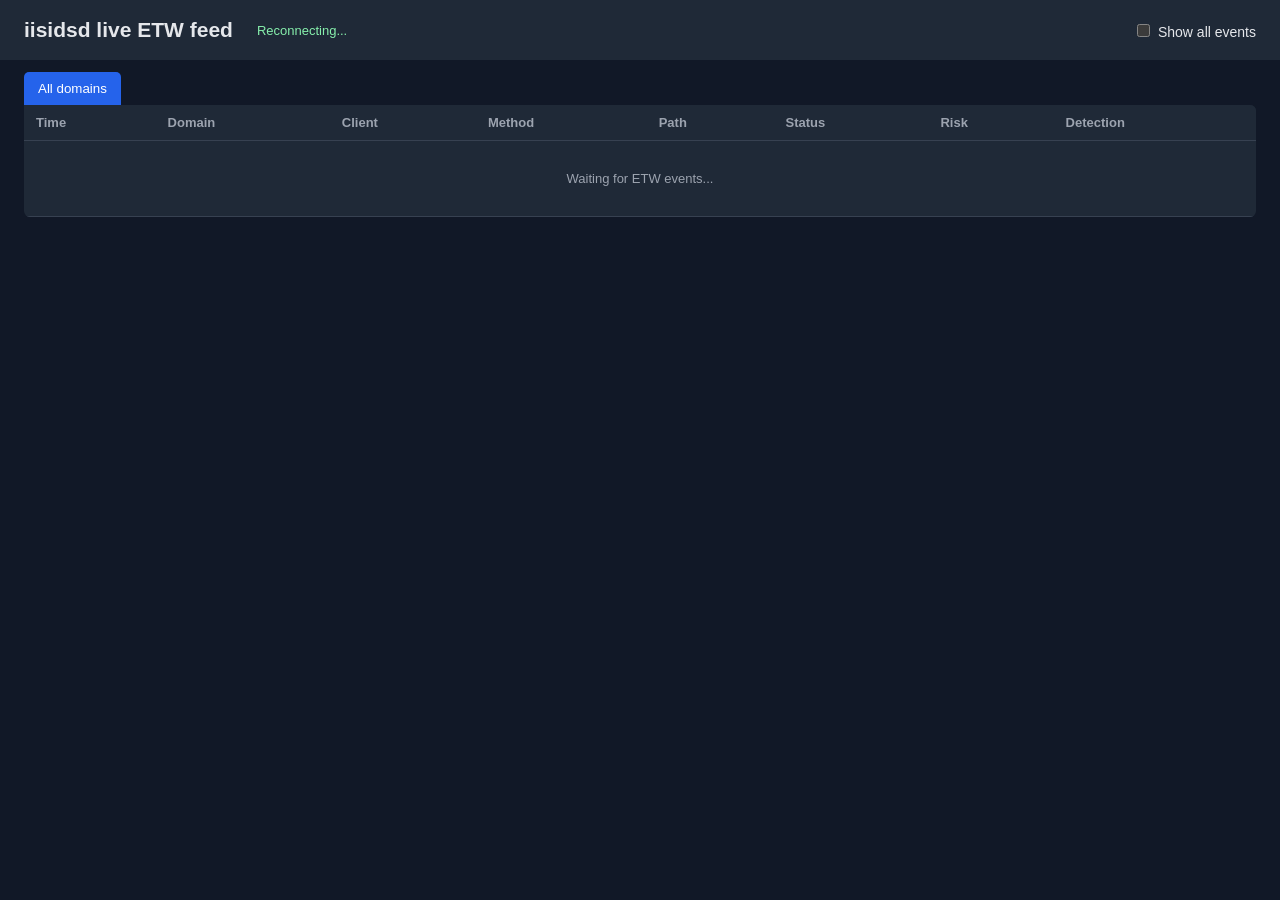
==== wwwroot/index.html @ 27510adf "Initial commit" ====
<!doctype html>
<html lang="en">
<head>
  <meta charset="utf-8">
  <meta name="viewport" content="width=device-width, initial-scale=1">
  <title>iisidsd live feed</title>
  <style>
    :root { color-scheme: dark; font-family: Segoe UI, sans-serif; }
    body { margin: 0; background: #111827; color: #e5e7eb; }
    header { padding: 18px 24px; background: #1f2937; display: flex; align-items: center; gap: 24px; }
    h1 { margin: 0; font-size: 21px; }
    .status { color: #86efac; font-size: 13px; }
    label { margin-left: auto; font-size: 14px; }
    input { margin-right: 8px; }
    nav { display: flex; gap: 6px; padding: 12px 24px 0; overflow-x: auto; }
    button { border: 0; border-radius: 5px 5px 0 0; padding: 9px 14px; background: #374151; color: #d1d5db; cursor: pointer; }
    button.active { background: #2563eb; color: white; }
    main { padding: 0 24px 24px; }
    .table-wrap { overflow: auto; background: #1f2937; border-radius: 0 6px 6px 6px; }
    table { width: 100%; border-collapse: collapse; white-space: nowrap; font-size: 13px; }
    th, td { padding: 10px 12px; border-bottom: 1px solid #374151; text-align: left; }
    th { color: #9ca3af; font-weight: 600; position: sticky; top: 0; background: #1f2937; }
    tr.suspicious { background: #451a1a; }
    .empty { padding: 30px; color: #9ca3af; text-align: center; }
  </style>
</head>
<body>
  <header>
    <h1>iisidsd live ETW feed</h1>
    <span class="status" id="status">Connecting...</span>
    <label><input id="all-events" type="checkbox">Show all events</label>
  </header>
  <nav id="domains"><button class="active" data-domain="*">All domains</button></nav>
  <main>
    <div class="table-wrap">
      <table>
        <thead><tr><th>Time</th><th>Domain</th><th>Client</th><th>Method</th><th>Path</th><th>Status</th><th>Risk</th><th>Detection</th></tr></thead>
        <tbody id="events"><tr><td colspan="8" class="empty">Waiting for ETW events...</td></tr></tbody>
      </table>
    </div>
  </main>
<script>
  const events = [];
  let selectedDomain = '*';
  const allEvents = document.querySelector('#all-events');
  const body = document.querySelector('#events');
  const status = document.querySelector('#status');
  const domains = document.querySelector('#domains');

  function visible(e) {
    return (allEvents.checked || e.isSuspicious) && (selectedDomain === '*' || e.domain === selectedDomain);
  }
  function text(value) { return document.createTextNode(value ?? ''); }
  function render() {
    body.replaceChildren();
    const visibleEvents = events.filter(visible).slice(-500).reverse();
    if (!visibleEvents.length) {
      const row = document.createElement('tr'); const cell = document.createElement('td');
      cell.colSpan = 8; cell.className = 'empty'; cell.append(text(allEvents.checked ? 'No events received.' : 'No suspicious events received.'));
      row.append(cell); body.append(row); return;
    }
    for (const e of visibleEvents) {
      const row = document.createElement('tr'); if (e.isSuspicious) row.className = 'suspicious';
      [new Date(e.timestamp).toLocaleString(), e.domain, e.clientIp, e.method, e.path, e.statusCode, `${e.riskScore ?? 0} (${e.riskSeverity ?? 'Low'})`, e.detectionReason || ''].forEach(v => { const cell = document.createElement('td'); cell.append(text(String(v ?? ''))); row.append(cell); });
      body.append(row);
    }
  }
  function addEvent(e) {
    if (!events.some(existing => existing.id === e.id)) events.push(e);
    const domainNames = new Set(events.map(e => e.domain).filter(Boolean));
    for (const domain of domainNames) {
      if (!document.querySelector(`button[data-domain="${CSS.escape(domain)}"]`)) {
        const button = document.createElement('button'); button.dataset.domain = domain; button.append(text(domain));
        button.onclick = () => { selectedDomain = domain; document.querySelectorAll('nav button').forEach(b => b.classList.toggle('active', b === button)); render(); };
        domains.append(button);
      }
    }
    render();
  }
  allEvents.onchange = render;
  fetch('/api/events?limit=1000').then(r => r.json()).then(items => { items.reverse().forEach(addEvent); status.textContent = 'Connected'; }).catch(() => status.textContent = 'API unavailable');
  const stream = new EventSource('/api/events/stream');
  stream.addEventListener('etw', e => { status.textContent = 'Live'; addEvent(JSON.parse(e.data)); });
  stream.onerror = () => status.textContent = 'Reconnecting...';
  document.querySelector('[data-domain="*"]').onclick = () => { selectedDomain = '*'; document.querySelectorAll('nav button').forEach(b => b.classList.toggle('active', b.dataset.domain === '*')); render(); };
</script>
</body>
</html>
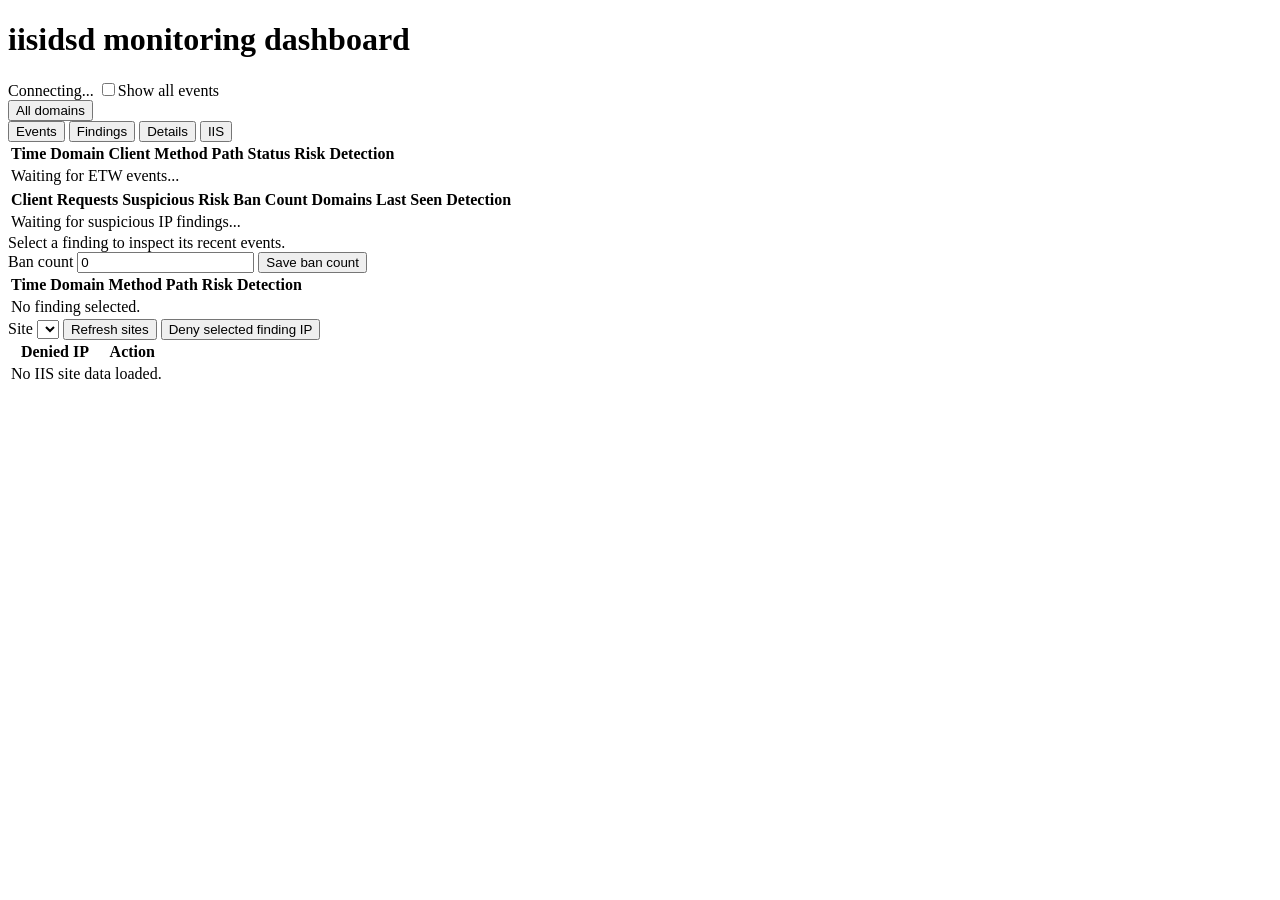
==== commit 5e53f3af: "Add IIS IDS features, storage, and UI updates" ====
--- a/wwwroot/index.html
+++ b/wwwroot/index.html
@@ -3,86 +3,70 @@
 <head>
   <meta charset="utf-8">
   <meta name="viewport" content="width=device-width, initial-scale=1">
-  <title>iisidsd live feed</title>
-  <style>
-    :root { color-scheme: dark; font-family: Segoe UI, sans-serif; }
-    body { margin: 0; background: #111827; color: #e5e7eb; }
-    header { padding: 18px 24px; background: #1f2937; display: flex; align-items: center; gap: 24px; }
-    h1 { margin: 0; font-size: 21px; }
-    .status { color: #86efac; font-size: 13px; }
-    label { margin-left: auto; font-size: 14px; }
-    input { margin-right: 8px; }
-    nav { display: flex; gap: 6px; padding: 12px 24px 0; overflow-x: auto; }
-    button { border: 0; border-radius: 5px 5px 0 0; padding: 9px 14px; background: #374151; color: #d1d5db; cursor: pointer; }
-    button.active { background: #2563eb; color: white; }
-    main { padding: 0 24px 24px; }
-    .table-wrap { overflow: auto; background: #1f2937; border-radius: 0 6px 6px 6px; }
-    table { width: 100%; border-collapse: collapse; white-space: nowrap; font-size: 13px; }
-    th, td { padding: 10px 12px; border-bottom: 1px solid #374151; text-align: left; }
-    th { color: #9ca3af; font-weight: 600; position: sticky; top: 0; background: #1f2937; }
-    tr.suspicious { background: #451a1a; }
-    .empty { padding: 30px; color: #9ca3af; text-align: center; }
-  </style>
+  <title>iisidsd dashboard</title>
+  <link rel="stylesheet" href="/site.css">
 </head>
 <body>
   <header>
-    <h1>iisidsd live ETW feed</h1>
+    <h1>iisidsd monitoring dashboard</h1>
     <span class="status" id="status">Connecting...</span>
     <label><input id="all-events" type="checkbox">Show all events</label>
   </header>
   <nav id="domains"><button class="active" data-domain="*">All domains</button></nav>
+  <div class="view-tabs">
+    <button class="active" data-view="events">Events</button>
+    <button data-view="findings">Findings</button>
+    <button data-view="details">Details</button>
+    <button data-view="iis">IIS</button>
+  </div>
   <main>
-    <div class="table-wrap">
-      <table>
-        <thead><tr><th>Time</th><th>Domain</th><th>Client</th><th>Method</th><th>Path</th><th>Status</th><th>Risk</th><th>Detection</th></tr></thead>
-        <tbody id="events"><tr><td colspan="8" class="empty">Waiting for ETW events...</td></tr></tbody>
-      </table>
-    </div>
+    <section id="events-view" class="view active panel">
+      <div class="table-wrap">
+        <table>
+          <thead><tr><th>Time</th><th>Domain</th><th>Client</th><th>Method</th><th>Path</th><th>Status</th><th>Risk</th><th>Detection</th></tr></thead>
+          <tbody id="events"><tr><td colspan="8" class="empty">Waiting for ETW events...</td></tr></tbody>
+        </table>
+      </div>
+    </section>
+    <section id="findings-view" class="view panel">
+      <div class="table-wrap">
+        <table>
+          <thead><tr><th>Client</th><th>Requests</th><th>Suspicious</th><th>Risk</th><th>Ban Count</th><th>Domains</th><th>Last Seen</th><th>Detection</th></tr></thead>
+          <tbody id="findings"><tr><td colspan="8" class="empty">Waiting for suspicious IP findings...</td></tr></tbody>
+        </table>
+      </div>
+    </section>
+    <section id="details-view" class="view panel">
+      <div class="summary" id="finding-summary">Select a finding to inspect its recent events.</div>
+      <div class="actions">
+        <label for="ban-count-value">Ban count</label>
+        <input id="ban-count-value" type="number" min="0" step="1" value="0">
+        <button id="ban-count-save" type="button">Save ban count</button>
+        <span id="ban-count-status"></span>
+      </div>
+      <div class="table-wrap">
+        <table>
+          <thead><tr><th>Time</th><th>Domain</th><th>Method</th><th>Path</th><th>Risk</th><th>Detection</th></tr></thead>
+          <tbody id="finding-events"><tr><td colspan="6" class="empty">No finding selected.</td></tr></tbody>
+        </table>
+      </div>
+    </section>
+    <section id="iis-view" class="view panel">
+      <div class="actions">
+        <label for="iis-site-select">Site</label>
+        <select id="iis-site-select"></select>
+        <button id="iis-refresh" type="button">Refresh sites</button>
+        <button id="iis-deny-selected" type="button">Deny selected finding IP</button>
+        <span id="iis-status"></span>
+      </div>
+      <div class="table-wrap">
+        <table>
+          <thead><tr><th>Denied IP</th><th>Action</th></tr></thead>
+          <tbody id="iis-deny-list"><tr><td colspan="2" class="empty">No IIS site data loaded.</td></tr></tbody>
+        </table>
+      </div>
+    </section>
   </main>
-<script>
-  const events = [];
-  let selectedDomain = '*';
-  const allEvents = document.querySelector('#all-events');
-  const body = document.querySelector('#events');
-  const status = document.querySelector('#status');
-  const domains = document.querySelector('#domains');
-
-  function visible(e) {
-    return (allEvents.checked || e.isSuspicious) && (selectedDomain === '*' || e.domain === selectedDomain);
-  }
-  function text(value) { return document.createTextNode(value ?? ''); }
-  function render() {
-    body.replaceChildren();
-    const visibleEvents = events.filter(visible).slice(-500).reverse();
-    if (!visibleEvents.length) {
-      const row = document.createElement('tr'); const cell = document.createElement('td');
-      cell.colSpan = 8; cell.className = 'empty'; cell.append(text(allEvents.checked ? 'No events received.' : 'No suspicious events received.'));
-      row.append(cell); body.append(row); return;
-    }
-    for (const e of visibleEvents) {
-      const row = document.createElement('tr'); if (e.isSuspicious) row.className = 'suspicious';
-      [new Date(e.timestamp).toLocaleString(), e.domain, e.clientIp, e.method, e.path, e.statusCode, `${e.riskScore ?? 0} (${e.riskSeverity ?? 'Low'})`, e.detectionReason || ''].forEach(v => { const cell = document.createElement('td'); cell.append(text(String(v ?? ''))); row.append(cell); });
-      body.append(row);
-    }
-  }
-  function addEvent(e) {
-    if (!events.some(existing => existing.id === e.id)) events.push(e);
-    const domainNames = new Set(events.map(e => e.domain).filter(Boolean));
-    for (const domain of domainNames) {
-      if (!document.querySelector(`button[data-domain="${CSS.escape(domain)}"]`)) {
-        const button = document.createElement('button'); button.dataset.domain = domain; button.append(text(domain));
-        button.onclick = () => { selectedDomain = domain; document.querySelectorAll('nav button').forEach(b => b.classList.toggle('active', b === button)); render(); };
-        domains.append(button);
-      }
-    }
-    render();
-  }
-  allEvents.onchange = render;
-  fetch('/api/events?limit=1000').then(r => r.json()).then(items => { items.reverse().forEach(addEvent); status.textContent = 'Connected'; }).catch(() => status.textContent = 'API unavailable');
-  const stream = new EventSource('/api/events/stream');
-  stream.addEventListener('etw', e => { status.textContent = 'Live'; addEvent(JSON.parse(e.data)); });
-  stream.onerror = () => status.textContent = 'Reconnecting...';
-  document.querySelector('[data-domain="*"]').onclick = () => { selectedDomain = '*'; document.querySelectorAll('nav button').forEach(b => b.classList.toggle('active', b.dataset.domain === '*')); render(); };
-</script>
+  <script src="/app.js"></script>
 </body>
 </html>
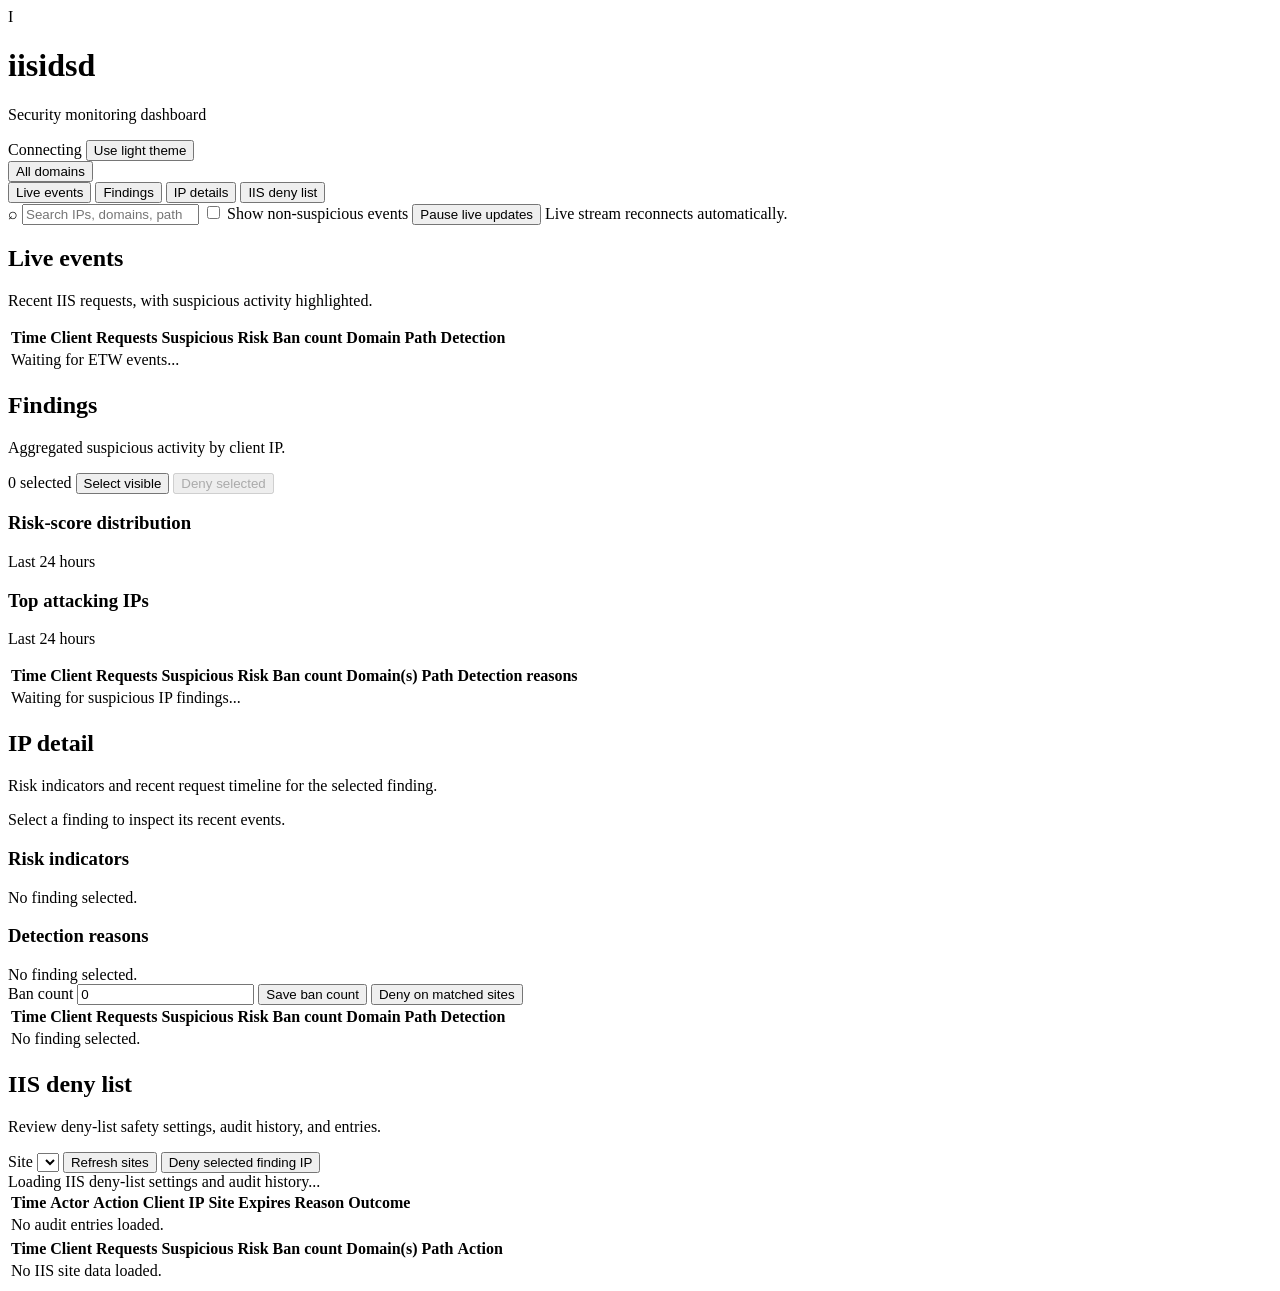
==== commit 41a31a7d: "Release 0.2.1 Co-authored-by: Copilot <223556219+Copilot@users.noreply.github.com>" ====
--- a/wwwroot/index.html
+++ b/wwwroot/index.html
@@ -1,72 +1,199 @@
 <!doctype html>
-<html lang="en">
+<html lang="en" data-theme="dark">
 <head>
   <meta charset="utf-8">
   <meta name="viewport" content="width=device-width, initial-scale=1">
+  <meta name="color-scheme" content="dark light">
   <title>iisidsd dashboard</title>
   <link rel="stylesheet" href="/site.css">
 </head>
 <body>
-  <header>
-    <h1>iisidsd monitoring dashboard</h1>
-    <span class="status" id="status">Connecting...</span>
-    <label><input id="all-events" type="checkbox">Show all events</label>
+  <header class="app-header">
+    <div class="brand">
+      <span class="brand-mark" aria-hidden="true">I</span>
+      <div>
+        <h1>iisidsd</h1>
+        <p>Security monitoring dashboard</p>
+      </div>
+    </div>
+    <div class="header-actions">
+      <span class="connection-status" id="status" role="status" aria-live="polite">
+        <span class="connection-dot" aria-hidden="true"></span>
+        Connecting
+      </span>
+      <button class="button button-quiet" id="theme-toggle" type="button" aria-pressed="false">
+        Use light theme
+      </button>
+    </div>
   </header>
-  <nav id="domains"><button class="active" data-domain="*">All domains</button></nav>
-  <div class="view-tabs">
-    <button class="active" data-view="events">Events</button>
-    <button data-view="findings">Findings</button>
-    <button data-view="details">Details</button>
-    <button data-view="iis">IIS</button>
-  </div>
+
+  <aside class="access-notices" id="access-notices" aria-live="polite"></aside>
+
+  <nav class="domain-nav" id="domains" aria-label="Filter by domain">
+    <button class="domain-chip active" type="button" data-domain="*">All domains</button>
+  </nav>
+
+  <nav class="view-tabs" aria-label="Dashboard views">
+    <button class="tab active" type="button" data-view="events">Live events</button>
+    <button class="tab" type="button" data-view="findings">Findings</button>
+    <button class="tab" type="button" data-view="details">IP details</button>
+    <button class="tab" type="button" data-view="iis">IIS deny list</button>
+  </nav>
+
   <main>
-    <section id="events-view" class="view active panel">
+    <div class="workspace-controls">
+      <label class="search-control" for="search-input">
+        <span aria-hidden="true">⌕</span>
+        <input id="search-input" type="search" aria-label="Search visible events and findings" placeholder="Search IPs, domains, paths, or detections" autocomplete="off">
+      </label>
+      <label class="checkbox-control" for="all-events">
+        <input id="all-events" type="checkbox">
+        Show non-suspicious events
+      </label>
+      <button class="button button-secondary" id="pause-events" type="button" aria-pressed="false">
+        Pause live updates
+      </button>
+      <span class="workspace-hint" id="stream-hint">Live stream reconnects automatically.</span>
+    </div>
+
+    <section id="events-view" class="view active panel" aria-label="Live events">
+      <div class="panel-heading">
+        <div>
+          <h2>Live events</h2>
+          <p>Recent IIS requests, with suspicious activity highlighted.</p>
+        </div>
+      </div>
       <div class="table-wrap">
         <table>
-          <thead><tr><th>Time</th><th>Domain</th><th>Client</th><th>Method</th><th>Path</th><th>Status</th><th>Risk</th><th>Detection</th></tr></thead>
-          <tbody id="events"><tr><td colspan="8" class="empty">Waiting for ETW events...</td></tr></tbody>
+          <thead>
+            <tr>
+              <th>Time</th><th>Client</th><th>Requests</th><th>Suspicious</th><th>Risk</th>
+              <th>Ban count</th><th>Domain</th><th>Path</th><th>Detection</th>
+            </tr>
+          </thead>
+          <tbody id="events"><tr><td colspan="9" class="empty">Waiting for ETW events...</td></tr></tbody>
         </table>
       </div>
     </section>
-    <section id="findings-view" class="view panel">
+
+    <section id="findings-view" class="view panel" aria-label="IP findings">
+      <div class="panel-heading">
+        <div>
+          <h2>Findings</h2>
+          <p>Aggregated suspicious activity by client IP.</p>
+        </div>
+        <div class="finding-bulk-controls">
+          <span id="selection-count" class="muted">0 selected</span>
+          <button class="button button-secondary" id="select-visible" type="button">Select visible</button>
+          <button class="button button-danger" id="bulk-deny-selected" type="button" disabled>Deny selected</button>
+        </div>
+      </div>
+      <p class="action-status" id="bulk-deny-status" role="status" aria-live="polite"></p>
+      <div class="chart-grid">
+        <section class="chart-card" aria-labelledby="risk-chart-title">
+          <div class="chart-heading">
+            <h3 id="risk-chart-title">Risk-score distribution</h3>
+            <span class="chart-caption">Last 24 hours</span>
+          </div>
+          <div id="risk-chart" class="bar-chart"></div>
+        </section>
+        <section class="chart-card" aria-labelledby="ip-chart-title">
+          <div class="chart-heading">
+            <h3 id="ip-chart-title">Top attacking IPs</h3>
+            <span class="chart-caption">Last 24 hours</span>
+          </div>
+          <div id="ip-chart" class="bar-chart"></div>
+        </section>
+      </div>
+      <p class="chart-footnote" id="chart-footnote"></p>
       <div class="table-wrap">
         <table>
-          <thead><tr><th>Client</th><th>Requests</th><th>Suspicious</th><th>Risk</th><th>Ban Count</th><th>Domains</th><th>Last Seen</th><th>Detection</th></tr></thead>
-          <tbody id="findings"><tr><td colspan="8" class="empty">Waiting for suspicious IP findings...</td></tr></tbody>
+          <thead>
+            <tr>
+              <th>Time</th><th>Client</th><th>Requests</th><th>Suspicious</th><th>Risk</th>
+              <th>Ban count</th><th>Domain(s)</th><th>Path</th><th>Detection reasons</th>
+            </tr>
+          </thead>
+          <tbody id="findings"><tr><td colspan="9" class="empty">Waiting for suspicious IP findings...</td></tr></tbody>
         </table>
       </div>
     </section>
-    <section id="details-view" class="view panel">
+
+    <section id="details-view" class="view panel" aria-label="Selected IP details">
+      <div class="panel-heading">
+        <div>
+          <h2>IP detail</h2>
+          <p>Risk indicators and recent request timeline for the selected finding.</p>
+        </div>
+      </div>
       <div class="summary" id="finding-summary">Select a finding to inspect its recent events.</div>
+      <div class="risk-details">
+        <div>
+          <h3>Risk indicators</h3>
+          <div class="indicator-list" id="finding-risk-indicators"><span class="muted">No finding selected.</span></div>
+        </div>
+        <div>
+          <h3>Detection reasons</h3>
+          <div class="indicator-list" id="finding-reasons"><span class="muted">No finding selected.</span></div>
+        </div>
+      </div>
       <div class="actions">
         <label for="ban-count-value">Ban count</label>
         <input id="ban-count-value" type="number" min="0" step="1" value="0">
-        <button id="ban-count-save" type="button">Save ban count</button>
-        <span id="ban-count-status"></span>
+        <button class="button button-secondary" id="ban-count-save" type="button">Save ban count</button>
+        <button class="button button-danger" id="deny-target-sites" type="button">Deny on matched sites</button>
+        <span id="ban-count-status" role="status"></span>
+        <span id="deny-target-status" role="status"></span>
       </div>
       <div class="table-wrap">
         <table>
-          <thead><tr><th>Time</th><th>Domain</th><th>Method</th><th>Path</th><th>Risk</th><th>Detection</th></tr></thead>
-          <tbody id="finding-events"><tr><td colspan="6" class="empty">No finding selected.</td></tr></tbody>
+          <thead>
+            <tr>
+              <th>Time</th><th>Client</th><th>Requests</th><th>Suspicious</th><th>Risk</th>
+              <th>Ban count</th><th>Domain</th><th>Path</th><th>Detection</th>
+            </tr>
+          </thead>
+          <tbody id="finding-events"><tr><td colspan="9" class="empty">No finding selected.</td></tr></tbody>
         </table>
       </div>
     </section>
-    <section id="iis-view" class="view panel">
+
+    <section id="iis-view" class="view panel" aria-label="IIS deny list">
+      <div class="panel-heading">
+        <div>
+          <h2>IIS deny list</h2>
+          <p>Review deny-list safety settings, audit history, and entries.</p>
+        </div>
+      </div>
       <div class="actions">
         <label for="iis-site-select">Site</label>
         <select id="iis-site-select"></select>
-        <button id="iis-refresh" type="button">Refresh sites</button>
-        <button id="iis-deny-selected" type="button">Deny selected finding IP</button>
-        <span id="iis-status"></span>
+        <button class="button button-secondary" id="iis-refresh" type="button">Refresh sites</button>
+        <button class="button button-danger" id="iis-deny-selected" type="button">Deny selected finding IP</button>
+        <span id="iis-status" role="status"></span>
+      </div>
+      <div class="summary" id="iis-config-status">Loading IIS deny-list settings and audit history...</div>
+      <div class="table-wrap audit-table-wrap">
+        <table>
+          <thead>
+            <tr><th>Time</th><th>Actor</th><th>Action</th><th>Client IP</th><th>Site</th><th>Expires</th><th>Reason</th><th>Outcome</th></tr>
+          </thead>
+          <tbody id="iis-audit-list"><tr><td colspan="8" class="empty">No audit entries loaded.</td></tr></tbody>
+        </table>
       </div>
       <div class="table-wrap">
         <table>
-          <thead><tr><th>Denied IP</th><th>Action</th></tr></thead>
-          <tbody id="iis-deny-list"><tr><td colspan="2" class="empty">No IIS site data loaded.</td></tr></tbody>
+          <thead>
+            <tr>
+              <th>Time</th><th>Client</th><th>Requests</th><th>Suspicious</th><th>Risk</th>
+              <th>Ban count</th><th>Domain(s)</th><th>Path</th><th>Action</th>
+            </tr>
+          </thead>
+          <tbody id="iis-deny-list"><tr><td colspan="9" class="empty">No IIS site data loaded.</td></tr></tbody>
         </table>
       </div>
     </section>
   </main>
-  <script src="/app.js"></script>
+  <script src="/app.js" defer></script>
 </body>
 </html>
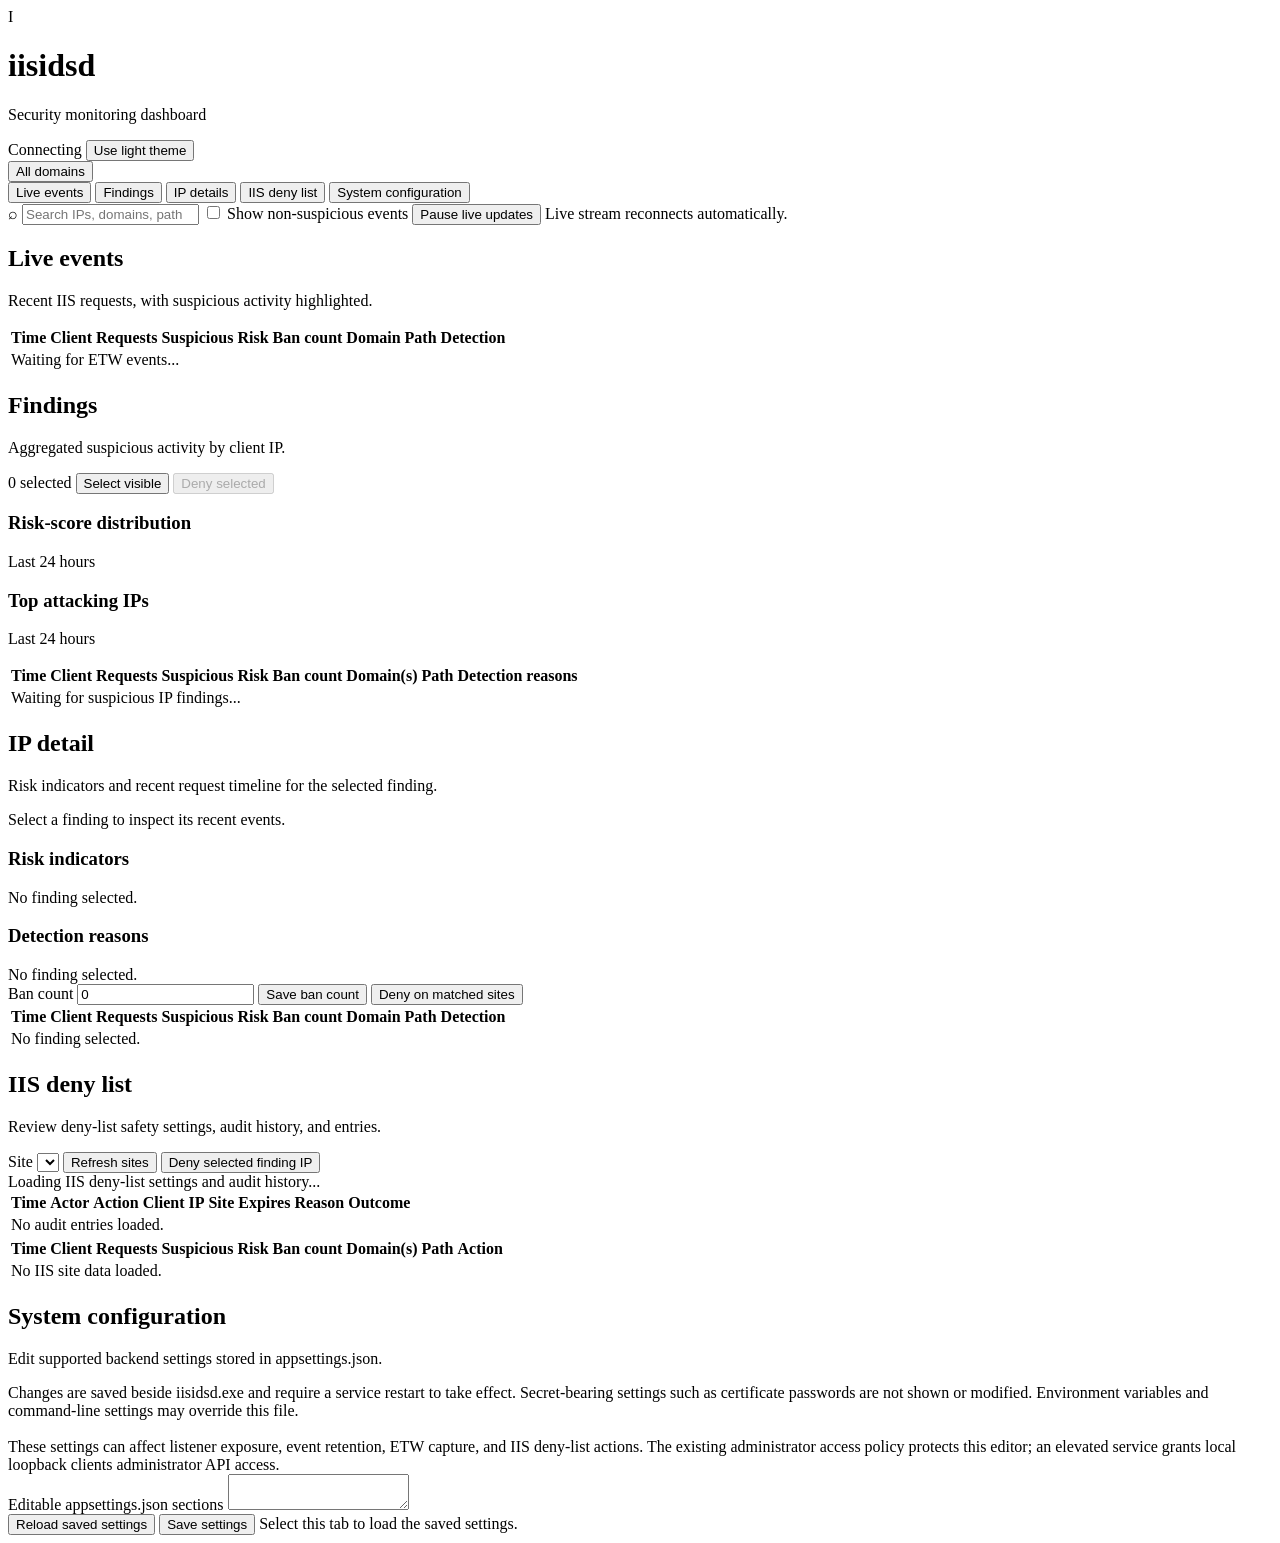
==== commit 3f0443f6: "Release 0.2.2 Co-authored-by: Copilot <223556219+Copilot@users.noreply.github.com>" ====
--- a/wwwroot/index.html
+++ b/wwwroot/index.html
@@ -38,6 +38,7 @@
     <button class="tab" type="button" data-view="findings">Findings</button>
     <button class="tab" type="button" data-view="details">IP details</button>
     <button class="tab" type="button" data-view="iis">IIS deny list</button>
+    <button class="tab" type="button" data-view="configuration">System configuration</button>
   </nav>
 
   <main>
@@ -193,6 +194,27 @@
         </table>
       </div>
     </section>
+
+    <section id="configuration-view" class="view panel" aria-label="System configuration">
+      <div class="panel-heading">
+        <div>
+          <h2>System configuration</h2>
+          <p>Edit supported backend settings stored in appsettings.json.</p>
+        </div>
+      </div>
+      <div class="summary configuration-guidance" id="configuration-guidance">
+        Changes are saved beside iisidsd.exe and require a service restart to take effect. Secret-bearing settings such as certificate passwords are not shown or modified. Environment variables and command-line settings may override this file.
+        <br><br>
+        These settings can affect listener exposure, event retention, ETW capture, and IIS deny-list actions. The existing administrator access policy protects this editor; an elevated service grants local loopback clients administrator API access.
+      </div>
+      <label class="configuration-label" for="configuration-editor">Editable appsettings.json sections</label>
+      <textarea id="configuration-editor" class="configuration-editor" spellcheck="false" autocapitalize="off" autocomplete="off" aria-describedby="configuration-guidance"></textarea>
+      <div class="actions configuration-actions">
+        <button class="button button-secondary" id="configuration-reload" type="button">Reload saved settings</button>
+        <button class="button button-danger" id="configuration-save" type="button">Save settings</button>
+        <span id="configuration-status" role="status" aria-live="polite">Select this tab to load the saved settings.</span>
+      </div>
+    </section>
   </main>
   <script src="/app.js" defer></script>
 </body>
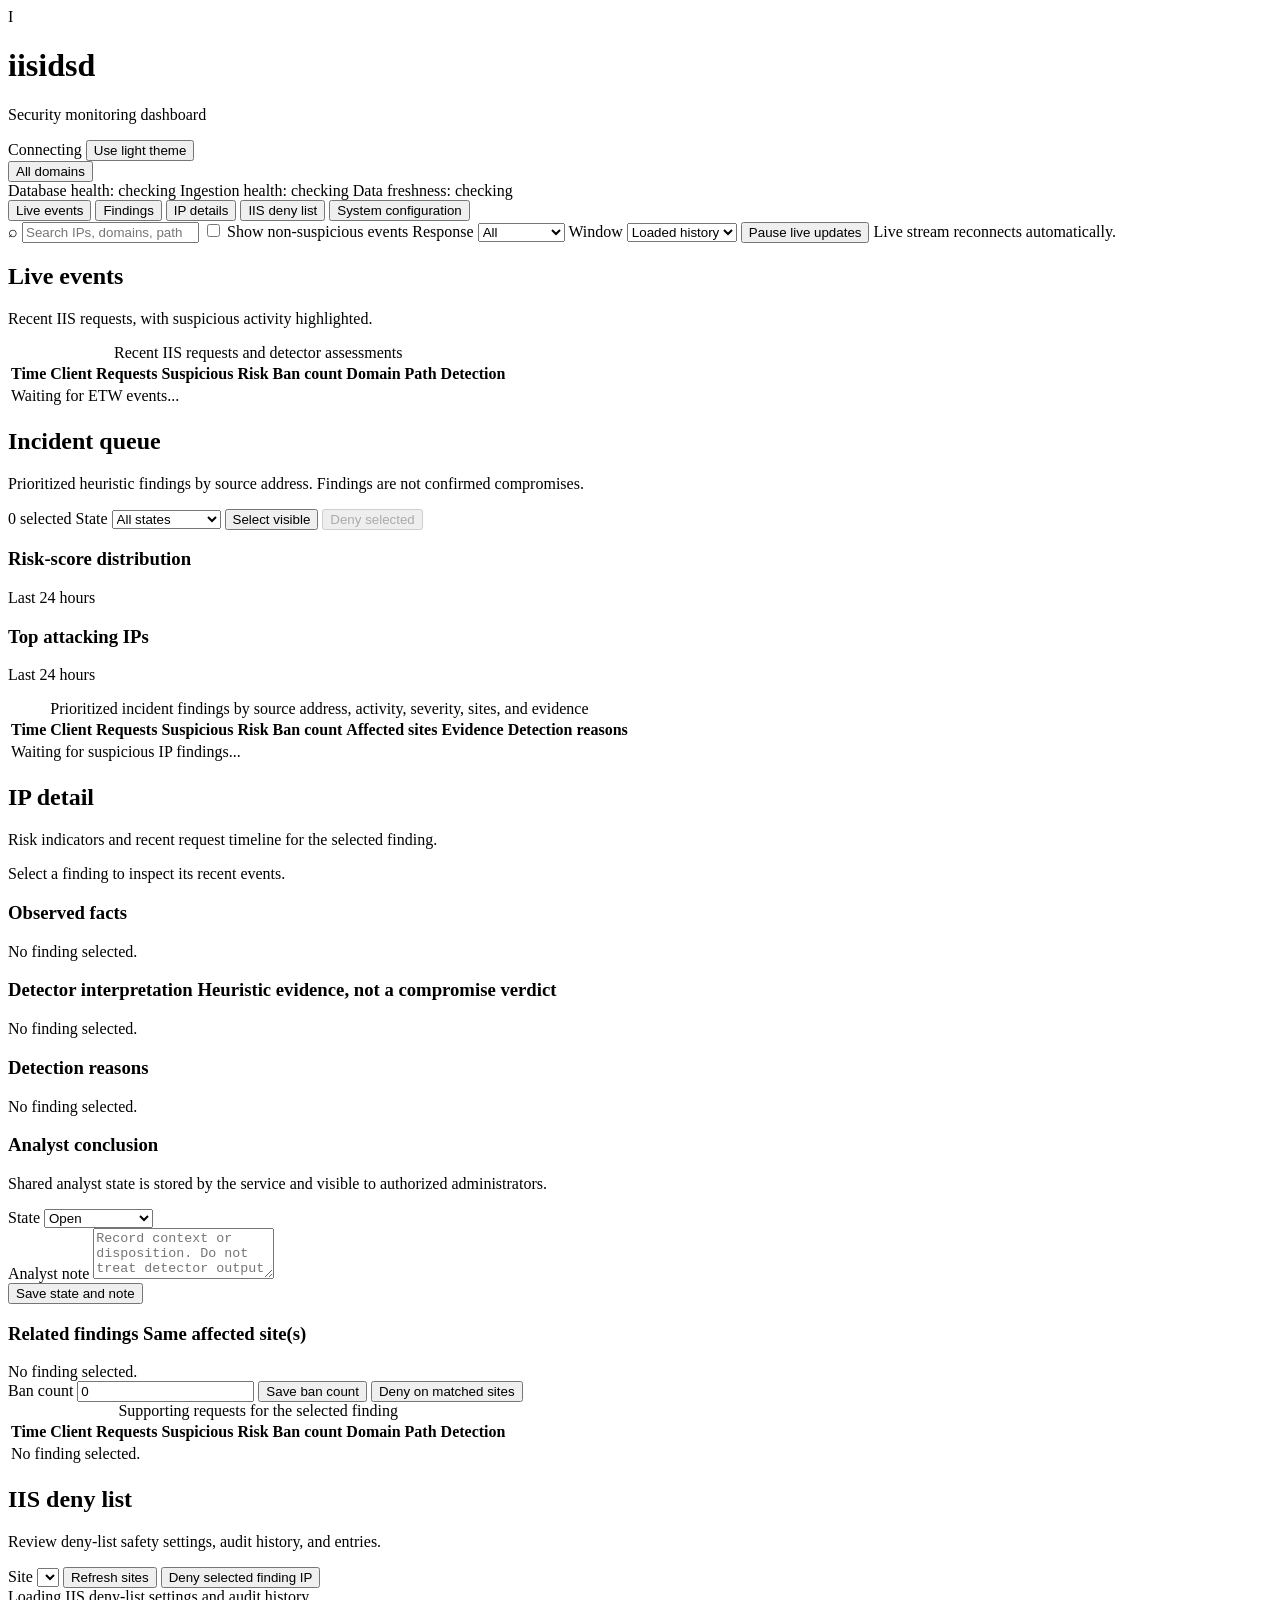
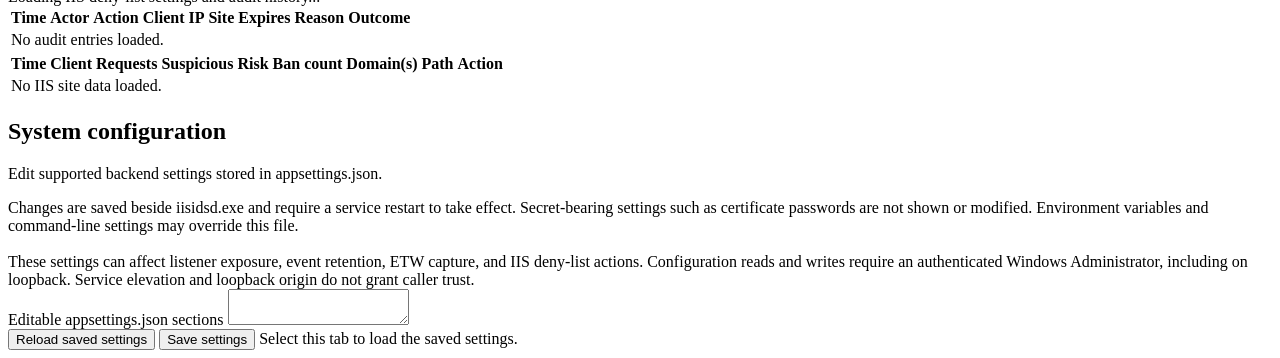
==== commit 68feba49: "Harden event delivery and document operations" ====
--- a/wwwroot/index.html
+++ b/wwwroot/index.html
@@ -33,12 +33,18 @@
     <button class="domain-chip active" type="button" data-domain="*">All domains</button>
   </nav>
 
-  <nav class="view-tabs" aria-label="Dashboard views">
-    <button class="tab active" type="button" data-view="events">Live events</button>
-    <button class="tab" type="button" data-view="findings">Findings</button>
-    <button class="tab" type="button" data-view="details">IP details</button>
-    <button class="tab" type="button" data-view="iis">IIS deny list</button>
-    <button class="tab" type="button" data-view="configuration">System configuration</button>
+  <section class="system-health" id="system-health" aria-label="System health">
+    <span class="health-indicator" id="database-health" data-state="checking">Database health: checking</span>
+    <span class="health-indicator" id="ingestion-health" data-state="checking">Ingestion health: checking</span>
+    <span class="health-indicator" id="data-freshness" data-state="checking">Data freshness: checking</span>
+  </section>
+
+  <nav class="view-tabs" role="tablist" aria-label="Dashboard views">
+    <button class="tab active" id="tab-events" role="tab" aria-selected="true" aria-controls="events-view" type="button" data-view="events">Live events</button>
+    <button class="tab" id="tab-findings" role="tab" aria-selected="false" aria-controls="findings-view" type="button" data-view="findings">Findings</button>
+    <button class="tab" id="tab-details" role="tab" aria-selected="false" aria-controls="details-view" type="button" data-view="details">IP details</button>
+    <button class="tab" id="tab-iis" role="tab" aria-selected="false" aria-controls="iis-view" type="button" data-view="iis">IIS deny list</button>
+    <button class="tab" id="tab-configuration" role="tab" aria-selected="false" aria-controls="configuration-view" type="button" data-view="configuration">System configuration</button>
   </nav>
 
   <main>
@@ -51,13 +57,30 @@
         <input id="all-events" type="checkbox">
         Show non-suspicious events
       </label>
+      <label class="compact-filter" for="event-status-filter">
+        <span>Response</span>
+        <select id="event-status-filter">
+          <option value="all">All</option>
+          <option value="suspicious">Suspicious</option>
+          <option value="not-found">404</option>
+          <option value="errors">4xx / 5xx</option>
+        </select>
+      </label>
+      <label class="compact-filter" for="event-time-filter">
+        <span>Window</span>
+        <select id="event-time-filter">
+          <option value="all">Loaded history</option>
+          <option value="1h">Last hour</option>
+          <option value="24h">Last 24 hours</option>
+        </select>
+      </label>
       <button class="button button-secondary" id="pause-events" type="button" aria-pressed="false">
         Pause live updates
       </button>
       <span class="workspace-hint" id="stream-hint">Live stream reconnects automatically.</span>
     </div>
 
-    <section id="events-view" class="view active panel" aria-label="Live events">
+    <section id="events-view" class="view active panel" role="tabpanel" aria-labelledby="tab-events" aria-label="Live events">
       <div class="panel-heading">
         <div>
           <h2>Live events</h2>
@@ -66,6 +89,7 @@
       </div>
       <div class="table-wrap">
         <table>
+          <caption class="visually-hidden">Recent IIS requests and detector assessments</caption>
           <thead>
             <tr>
               <th>Time</th><th>Client</th><th>Requests</th><th>Suspicious</th><th>Risk</th>
@@ -77,14 +101,24 @@
       </div>
     </section>
 
-    <section id="findings-view" class="view panel" aria-label="IP findings">
-      <div class="panel-heading">
-        <div>
-          <h2>Findings</h2>
-          <p>Aggregated suspicious activity by client IP.</p>
+    <section id="findings-view" class="view panel" role="tabpanel" aria-labelledby="tab-findings" aria-label="Incident queue">
+      <div class="panel-heading">
+        <div>
+          <h2>Incident queue</h2>
+          <p>Prioritized heuristic findings by source address. Findings are not confirmed compromises.</p>
         </div>
         <div class="finding-bulk-controls">
           <span id="selection-count" class="muted">0 selected</span>
+          <label class="compact-filter" for="incident-status-filter">
+            <span>State</span>
+            <select id="incident-status-filter">
+              <option value="all">All states</option>
+              <option value="open">Open</option>
+              <option value="acknowledged">Acknowledged</option>
+              <option value="suppressed">Suppressed</option>
+              <option value="resolved">Resolved</option>
+            </select>
+          </label>
           <button class="button button-secondary" id="select-visible" type="button">Select visible</button>
           <button class="button button-danger" id="bulk-deny-selected" type="button" disabled>Deny selected</button>
         </div>
@@ -109,10 +143,11 @@
       <p class="chart-footnote" id="chart-footnote"></p>
       <div class="table-wrap">
         <table>
+          <caption class="visually-hidden">Prioritized incident findings by source address, activity, severity, sites, and evidence</caption>
           <thead>
             <tr>
               <th>Time</th><th>Client</th><th>Requests</th><th>Suspicious</th><th>Risk</th>
-              <th>Ban count</th><th>Domain(s)</th><th>Path</th><th>Detection reasons</th>
+              <th>Ban count</th><th>Affected sites</th><th>Evidence</th><th>Detection reasons</th>
             </tr>
           </thead>
           <tbody id="findings"><tr><td colspan="9" class="empty">Waiting for suspicious IP findings...</td></tr></tbody>
@@ -120,7 +155,7 @@
       </div>
     </section>
 
-    <section id="details-view" class="view panel" aria-label="Selected IP details">
+    <section id="details-view" class="view panel" role="tabpanel" aria-labelledby="tab-details" aria-label="Selected IP details">
       <div class="panel-heading">
         <div>
           <h2>IP detail</h2>
@@ -128,9 +163,13 @@
         </div>
       </div>
       <div class="summary" id="finding-summary">Select a finding to inspect its recent events.</div>
+      <section class="investigation-block" aria-labelledby="observed-facts-heading">
+        <h3 id="observed-facts-heading">Observed facts</h3>
+        <div class="fact-list" id="finding-observed-facts"><span class="muted">No finding selected.</span></div>
+      </section>
       <div class="risk-details">
         <div>
-          <h3>Risk indicators</h3>
+          <h3>Detector interpretation <span class="muted">Heuristic evidence, not a compromise verdict</span></h3>
           <div class="indicator-list" id="finding-risk-indicators"><span class="muted">No finding selected.</span></div>
         </div>
         <div>
@@ -138,6 +177,31 @@
           <div class="indicator-list" id="finding-reasons"><span class="muted">No finding selected.</span></div>
         </div>
       </div>
+      <section class="analyst-panel" aria-labelledby="analyst-heading">
+        <div class="analyst-heading">
+          <div>
+            <h3 id="analyst-heading">Analyst conclusion</h3>
+            <p>Shared analyst state is stored by the service and visible to authorized administrators.</p>
+          </div>
+          <label for="incident-state">State</label>
+          <select id="incident-state">
+            <option value="open">Open</option>
+            <option value="acknowledged">Acknowledged</option>
+            <option value="suppressed">Suppressed</option>
+            <option value="resolved">Resolved</option>
+          </select>
+        </div>
+        <label for="analyst-note">Analyst note</label>
+        <textarea id="analyst-note" maxlength="4000" rows="3" placeholder="Record context or disposition. Do not treat detector output as confirmation."></textarea>
+        <div class="analyst-actions">
+          <button class="button button-secondary" id="incident-state-save" type="button">Save state and note</button>
+          <span id="incident-state-status" role="status" aria-live="polite"></span>
+        </div>
+      </section>
+      <section class="related-findings" aria-labelledby="related-findings-heading">
+        <h3 id="related-findings-heading">Related findings <span class="muted">Same affected site(s)</span></h3>
+        <div id="related-findings-list" class="related-list"><span class="muted">No finding selected.</span></div>
+      </section>
       <div class="actions">
         <label for="ban-count-value">Ban count</label>
         <input id="ban-count-value" type="number" min="0" step="1" value="0">
@@ -148,6 +212,7 @@
       </div>
       <div class="table-wrap">
         <table>
+          <caption class="visually-hidden">Supporting requests for the selected finding</caption>
           <thead>
             <tr>
               <th>Time</th><th>Client</th><th>Requests</th><th>Suspicious</th><th>Risk</th>
@@ -159,7 +224,7 @@
       </div>
     </section>
 
-    <section id="iis-view" class="view panel" aria-label="IIS deny list">
+    <section id="iis-view" class="view panel" role="tabpanel" aria-labelledby="tab-iis" aria-label="IIS deny list">
       <div class="panel-heading">
         <div>
           <h2>IIS deny list</h2>
@@ -195,7 +260,7 @@
       </div>
     </section>
 
-    <section id="configuration-view" class="view panel" aria-label="System configuration">
+    <section id="configuration-view" class="view panel" role="tabpanel" aria-labelledby="tab-configuration" aria-label="System configuration">
       <div class="panel-heading">
         <div>
           <h2>System configuration</h2>
@@ -205,7 +270,7 @@
       <div class="summary configuration-guidance" id="configuration-guidance">
         Changes are saved beside iisidsd.exe and require a service restart to take effect. Secret-bearing settings such as certificate passwords are not shown or modified. Environment variables and command-line settings may override this file.
         <br><br>
-        These settings can affect listener exposure, event retention, ETW capture, and IIS deny-list actions. The existing administrator access policy protects this editor; an elevated service grants local loopback clients administrator API access.
+        These settings can affect listener exposure, event retention, ETW capture, and IIS deny-list actions. Configuration reads and writes require an authenticated Windows Administrator, including on loopback. Service elevation and loopback origin do not grant caller trust.
       </div>
       <label class="configuration-label" for="configuration-editor">Editable appsettings.json sections</label>
       <textarea id="configuration-editor" class="configuration-editor" spellcheck="false" autocapitalize="off" autocomplete="off" aria-describedby="configuration-guidance"></textarea>
@@ -215,7 +280,26 @@
         <span id="configuration-status" role="status" aria-live="polite">Select this tab to load the saved settings.</span>
       </div>
     </section>
+
+    <dialog id="bulk-deny-dialog" class="review-dialog" aria-labelledby="bulk-deny-title" aria-describedby="bulk-deny-description">
+      <form method="dialog" class="review-dialog-form">
+        <div class="panel-heading">
+          <div>
+            <h2 id="bulk-deny-title">Review bulk deny-list action</h2>
+            <p id="bulk-deny-description">Confirm the affected sources and mode before sending any requests.</p>
+          </div>
+          <button class="button button-quiet" type="button" id="bulk-deny-close" aria-label="Close bulk action review">Close</button>
+        </div>
+        <div class="review-mode" id="bulk-deny-mode"></div>
+        <ol class="bulk-preview-list" id="bulk-deny-preview"></ol>
+        <div class="review-actions">
+          <button class="button button-secondary" type="button" id="bulk-deny-cancel">Cancel</button>
+          <button class="button button-danger" type="button" id="bulk-deny-confirm">Confirm action</button>
+        </div>
+      </form>
+    </dialog>
   </main>
+  <script src="/dashboard-model.js" defer></script>
   <script src="/app.js" defer></script>
 </body>
 </html>
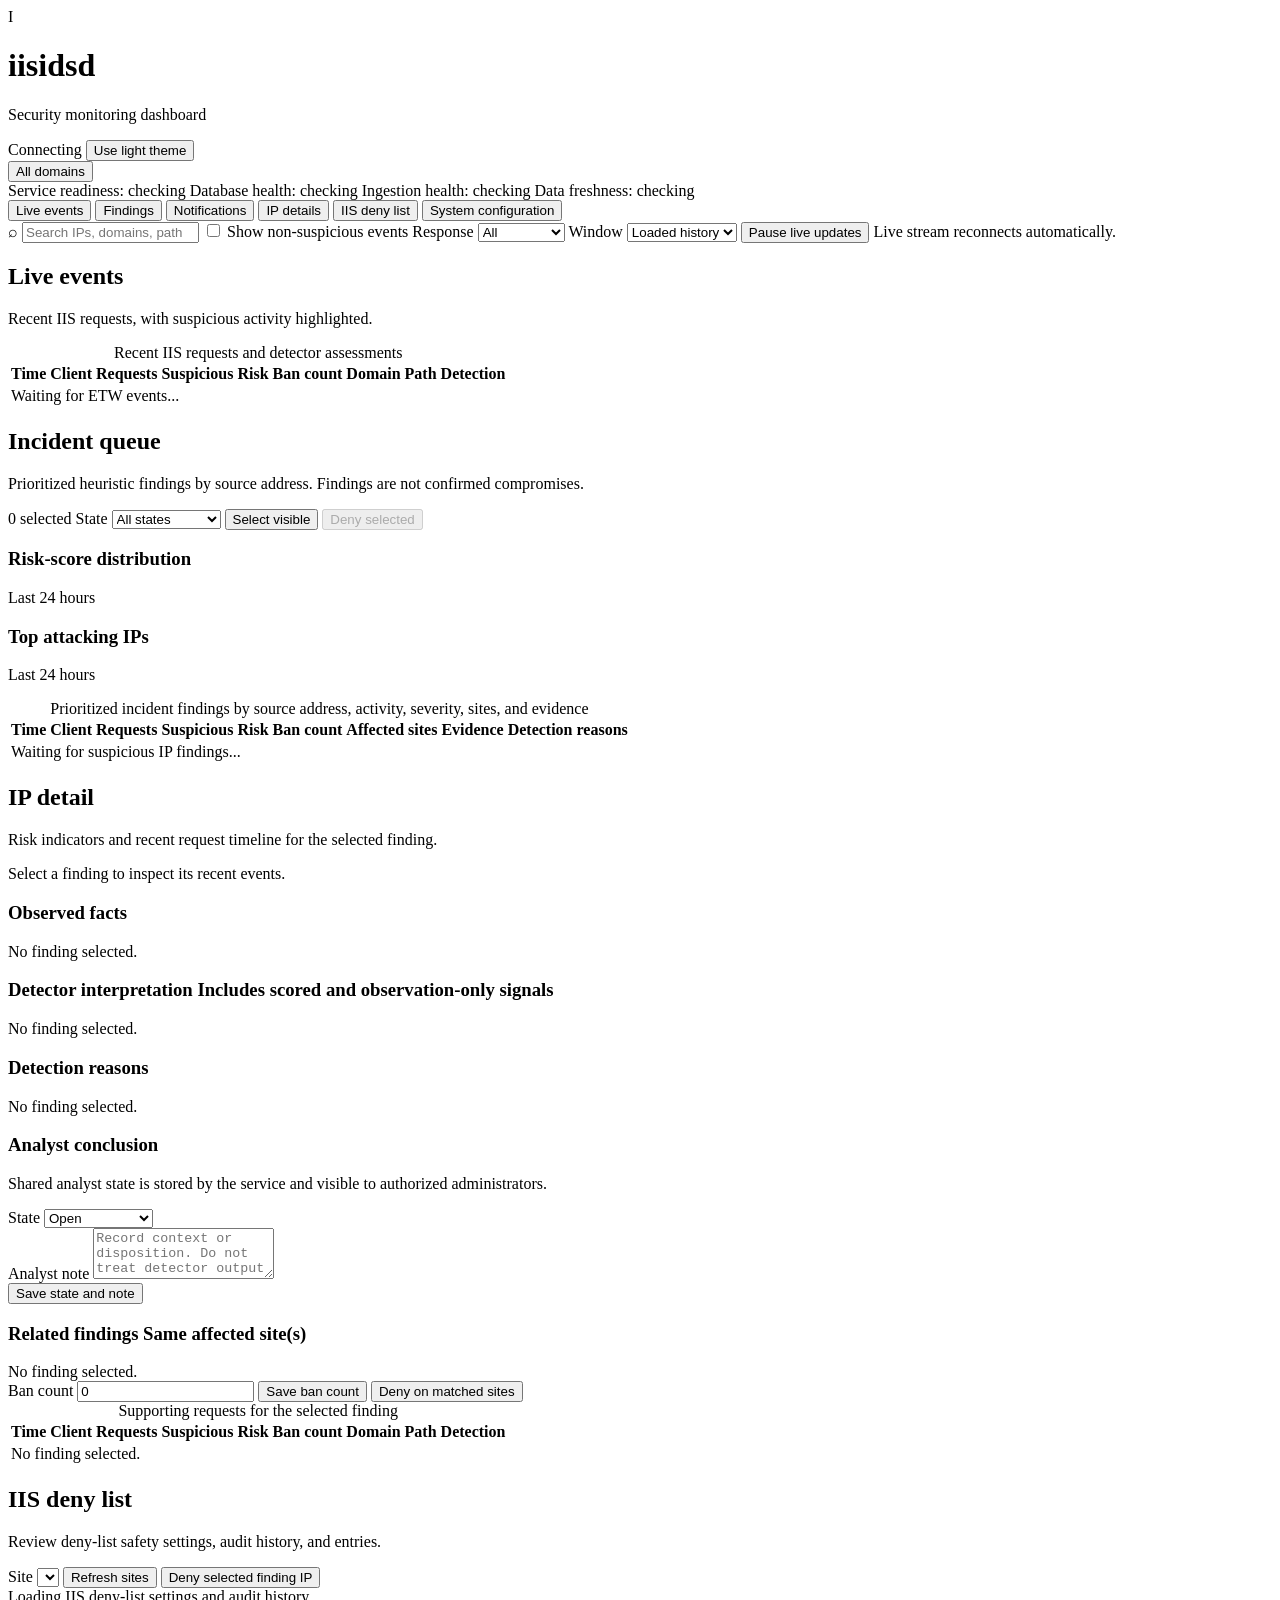
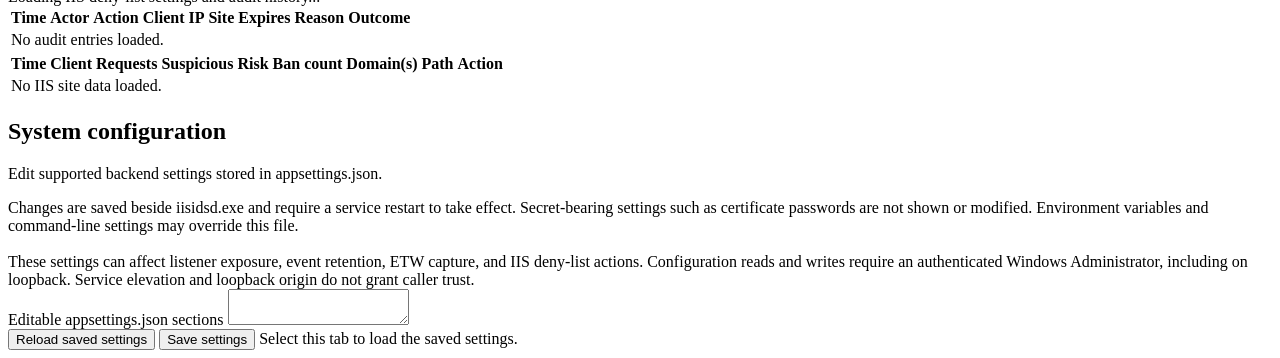
==== commit ba7bffe1: "Release v0.2.4: modular detection and notifications" ====
--- a/wwwroot/index.html
+++ b/wwwroot/index.html
@@ -34,6 +34,7 @@
   </nav>
 
   <section class="system-health" id="system-health" aria-label="System health">
+    <span class="health-indicator" id="service-health" data-state="checking">Service readiness: checking</span>
     <span class="health-indicator" id="database-health" data-state="checking">Database health: checking</span>
     <span class="health-indicator" id="ingestion-health" data-state="checking">Ingestion health: checking</span>
     <span class="health-indicator" id="data-freshness" data-state="checking">Data freshness: checking</span>
@@ -42,6 +43,7 @@
   <nav class="view-tabs" role="tablist" aria-label="Dashboard views">
     <button class="tab active" id="tab-events" role="tab" aria-selected="true" aria-controls="events-view" type="button" data-view="events">Live events</button>
     <button class="tab" id="tab-findings" role="tab" aria-selected="false" aria-controls="findings-view" type="button" data-view="findings">Findings</button>
+    <button class="tab" id="tab-notifications" role="tab" aria-selected="false" aria-controls="notifications-view" type="button" data-view="notifications">Notifications</button>
     <button class="tab" id="tab-details" role="tab" aria-selected="false" aria-controls="details-view" type="button" data-view="details">IP details</button>
     <button class="tab" id="tab-iis" role="tab" aria-selected="false" aria-controls="iis-view" type="button" data-view="iis">IIS deny list</button>
     <button class="tab" id="tab-configuration" role="tab" aria-selected="false" aria-controls="configuration-view" type="button" data-view="configuration">System configuration</button>
@@ -155,6 +157,26 @@
       </div>
     </section>
 
+    <section id="notifications-view" class="view panel" role="tabpanel" aria-labelledby="tab-notifications" aria-label="Notification queue" hidden>
+      <div class="panel-heading">
+        <div>
+          <h2>Notification queue</h2>
+          <p>Delivery outcomes are independent of detection and IIS enforcement.</p>
+        </div>
+        <button class="button button-secondary" id="notifications-refresh" type="button">Refresh queue</button>
+      </div>
+      <div class="summary" id="notification-queue-status" role="status" aria-live="polite">Loading notification queue...</div>
+      <div class="table-wrap">
+        <table>
+          <caption class="visually-hidden">Durable security notification incidents and delivery state</caption>
+          <thead>
+            <tr><th>Severity</th><th>Status</th><th>Client</th><th>Target site</th><th>Summary and evidence</th><th>Attempts</th><th>Last seen</th><th>Action</th></tr>
+          </thead>
+          <tbody id="notification-queue"><tr><td colspan="8" class="empty">Loading notifications...</td></tr></tbody>
+        </table>
+      </div>
+    </section>
+
     <section id="details-view" class="view panel" role="tabpanel" aria-labelledby="tab-details" aria-label="Selected IP details">
       <div class="panel-heading">
         <div>
@@ -169,7 +191,7 @@
       </section>
       <div class="risk-details">
         <div>
-          <h3>Detector interpretation <span class="muted">Heuristic evidence, not a compromise verdict</span></h3>
+          <h3>Detector interpretation <span class="muted">Includes scored and observation-only signals</span></h3>
           <div class="indicator-list" id="finding-risk-indicators"><span class="muted">No finding selected.</span></div>
         </div>
         <div>
